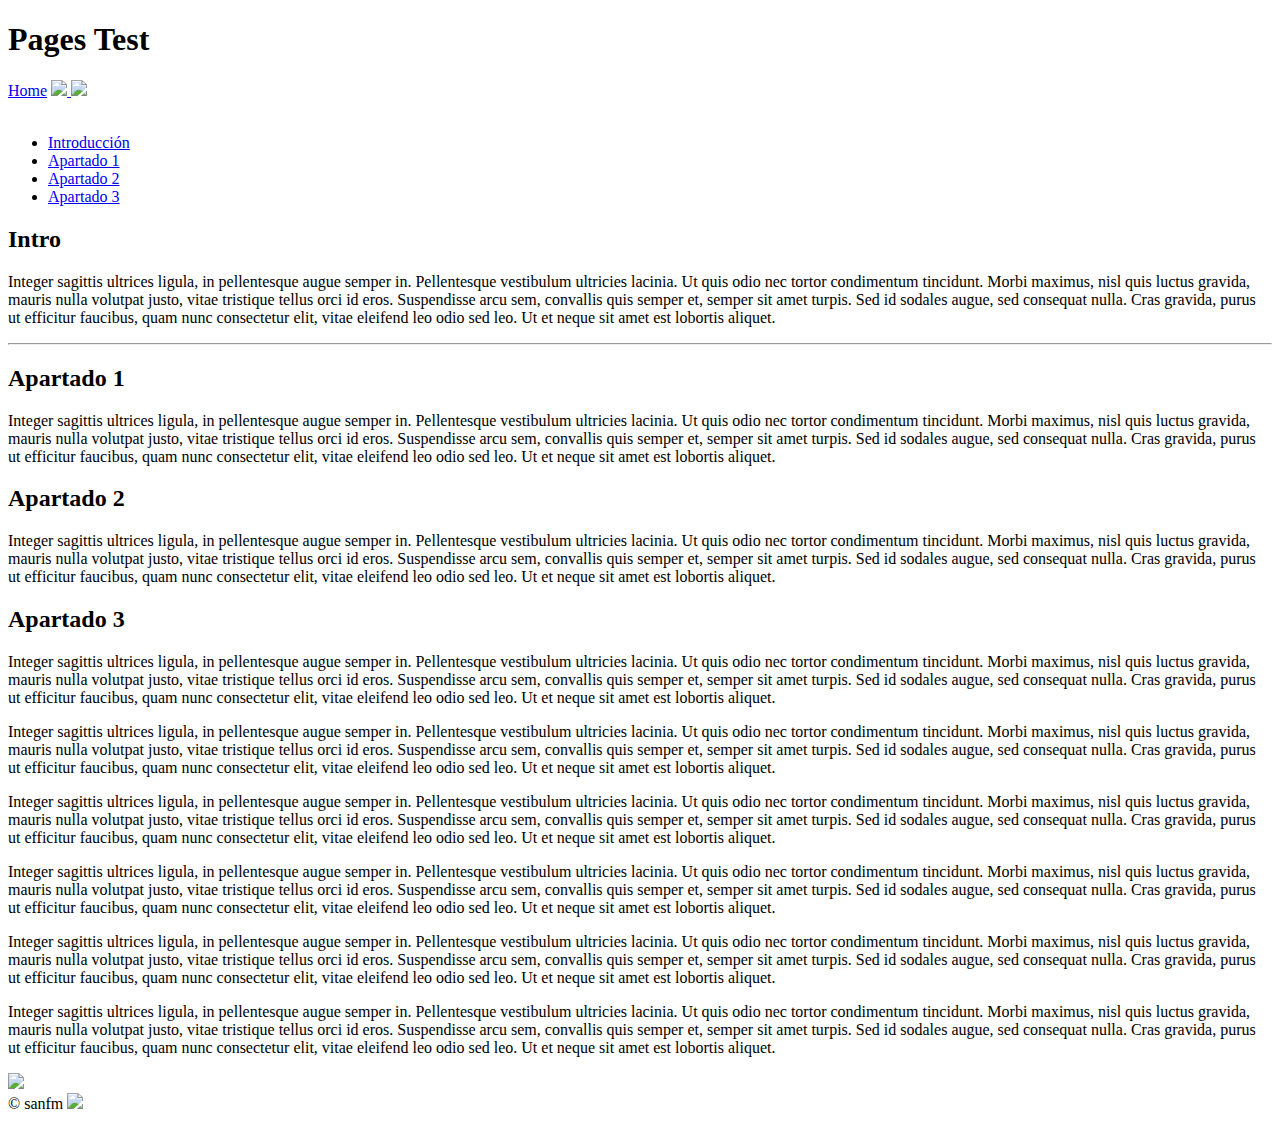
==== pages/index.html @ 2fdf8bf9 "testing subpages" ====
<!DOCTYPE html>
<html>

  <head>
    <meta charset="utf-8">
    <meta name="author" content="sanfm">
    <meta name="viewport" content="width=device-width, initial-scale=1.0">
    <title>Mi página de prueba</title>
    <link href="css/style.css" rel="stylesheet" type="text/css">
  </head>



  

  <body>

    <header class="articulo">
        <h1>Pages Test</h1>
        <a href="#" class="home-link">Home</a>
        <a href="#">
            <img class="sanfmlogo" src="images/sanfm-logo.png">
        </a>
        <img class="imgHeader" src="images/under-construction.jpg">
    </header>

    <br>

    <div class="flex-container">
        <div class="menu">
            <ul>
                <li><a href="#intro">Introducción</a></li>
                <li><a href="#apartado1">Apartado 1</a></li>
                <li><a href="#apartado2">Apartado 2</a></li>
                <li><a href="#apartado3">Apartado 3</a></li>
            </ul>    
        </div>



        <article class="content">
            <h2 id="intro">Intro</h2>
            <p>
                Integer sagittis ultrices ligula, in pellentesque augue semper in. Pellentesque vestibulum ultricies lacinia. Ut quis odio nec tortor condimentum tincidunt. Morbi maximus, nisl quis luctus gravida, mauris nulla volutpat justo, vitae tristique tellus orci id eros. Suspendisse arcu sem, convallis quis semper et, semper sit amet turpis. Sed id sodales augue, sed consequat nulla. Cras gravida, purus ut efficitur faucibus, quam nunc consectetur elit, vitae eleifend leo odio sed leo. Ut et neque sit amet est lobortis aliquet.
            </p>

            <hr>

            <h2 id="apartado1">Apartado 1</h2>
            <p>
                Integer sagittis ultrices ligula, in pellentesque augue semper in. Pellentesque vestibulum ultricies lacinia. Ut quis odio nec tortor condimentum tincidunt. Morbi maximus, nisl quis luctus gravida, mauris nulla volutpat justo, vitae tristique tellus orci id eros. Suspendisse arcu sem, convallis quis semper et, semper sit amet turpis. Sed id sodales augue, sed consequat nulla. Cras gravida, purus ut efficitur faucibus, quam nunc consectetur elit, vitae eleifend leo odio sed leo. Ut et neque sit amet est lobortis aliquet.
            </p>
            <h2 id="apartado2">Apartado 2</h2>
            <p>
                Integer sagittis ultrices ligula, in pellentesque augue semper in. Pellentesque vestibulum ultricies lacinia. Ut quis odio nec tortor condimentum tincidunt. Morbi maximus, nisl quis luctus gravida, mauris nulla volutpat justo, vitae tristique tellus orci id eros. Suspendisse arcu sem, convallis quis semper et, semper sit amet turpis. Sed id sodales augue, sed consequat nulla. Cras gravida, purus ut efficitur faucibus, quam nunc consectetur elit, vitae eleifend leo odio sed leo. Ut et neque sit amet est lobortis aliquet.
            </p>
            <h2 id="apartado3">Apartado 3</h2>
            <p>
                Integer sagittis ultrices ligula, in pellentesque augue semper in. Pellentesque vestibulum ultricies lacinia. Ut quis odio nec tortor condimentum tincidunt. Morbi maximus, nisl quis luctus gravida, mauris nulla volutpat justo, vitae tristique tellus orci id eros. Suspendisse arcu sem, convallis quis semper et, semper sit amet turpis. Sed id sodales augue, sed consequat nulla. Cras gravida, purus ut efficitur faucibus, quam nunc consectetur elit, vitae eleifend leo odio sed leo. Ut et neque sit amet est lobortis aliquet.
            </p>
            <p>
                Integer sagittis ultrices ligula, in pellentesque augue semper in. Pellentesque vestibulum ultricies lacinia. Ut quis odio nec tortor condimentum tincidunt. Morbi maximus, nisl quis luctus gravida, mauris nulla volutpat justo, vitae tristique tellus orci id eros. Suspendisse arcu sem, convallis quis semper et, semper sit amet turpis. Sed id sodales augue, sed consequat nulla. Cras gravida, purus ut efficitur faucibus, quam nunc consectetur elit, vitae eleifend leo odio sed leo. Ut et neque sit amet est lobortis aliquet.
            </p>
            <p>
                Integer sagittis ultrices ligula, in pellentesque augue semper in. Pellentesque vestibulum ultricies lacinia. Ut quis odio nec tortor condimentum tincidunt. Morbi maximus, nisl quis luctus gravida, mauris nulla volutpat justo, vitae tristique tellus orci id eros. Suspendisse arcu sem, convallis quis semper et, semper sit amet turpis. Sed id sodales augue, sed consequat nulla. Cras gravida, purus ut efficitur faucibus, quam nunc consectetur elit, vitae eleifend leo odio sed leo. Ut et neque sit amet est lobortis aliquet.
            </p>
            <p>
                Integer sagittis ultrices ligula, in pellentesque augue semper in. Pellentesque vestibulum ultricies lacinia. Ut quis odio nec tortor condimentum tincidunt. Morbi maximus, nisl quis luctus gravida, mauris nulla volutpat justo, vitae tristique tellus orci id eros. Suspendisse arcu sem, convallis quis semper et, semper sit amet turpis. Sed id sodales augue, sed consequat nulla. Cras gravida, purus ut efficitur faucibus, quam nunc consectetur elit, vitae eleifend leo odio sed leo. Ut et neque sit amet est lobortis aliquet.
            </p>
            <p>
                Integer sagittis ultrices ligula, in pellentesque augue semper in. Pellentesque vestibulum ultricies lacinia. Ut quis odio nec tortor condimentum tincidunt. Morbi maximus, nisl quis luctus gravida, mauris nulla volutpat justo, vitae tristique tellus orci id eros. Suspendisse arcu sem, convallis quis semper et, semper sit amet turpis. Sed id sodales augue, sed consequat nulla. Cras gravida, purus ut efficitur faucibus, quam nunc consectetur elit, vitae eleifend leo odio sed leo. Ut et neque sit amet est lobortis aliquet.
            </p>
            <p>
                Integer sagittis ultrices ligula, in pellentesque augue semper in. Pellentesque vestibulum ultricies lacinia. Ut quis odio nec tortor condimentum tincidunt. Morbi maximus, nisl quis luctus gravida, mauris nulla volutpat justo, vitae tristique tellus orci id eros. Suspendisse arcu sem, convallis quis semper et, semper sit amet turpis. Sed id sodales augue, sed consequat nulla. Cras gravida, purus ut efficitur faucibus, quam nunc consectetur elit, vitae eleifend leo odio sed leo. Ut et neque sit amet est lobortis aliquet.
            </p>
        </article>

        


        <div class="rightbar">
            <img class="sanfmlogo" src="images/sanfm-logo-black.png">
        </div>



        

    </div>

    <footer>
        <span>
            © sanfm
        </span>
        <a href="https://github.com/sanfm?tab=repositories">
            <img class="logos" src="images/GitHub-Mark-64px.png">
        </a>
    </footer>
    
  </body>

</html>
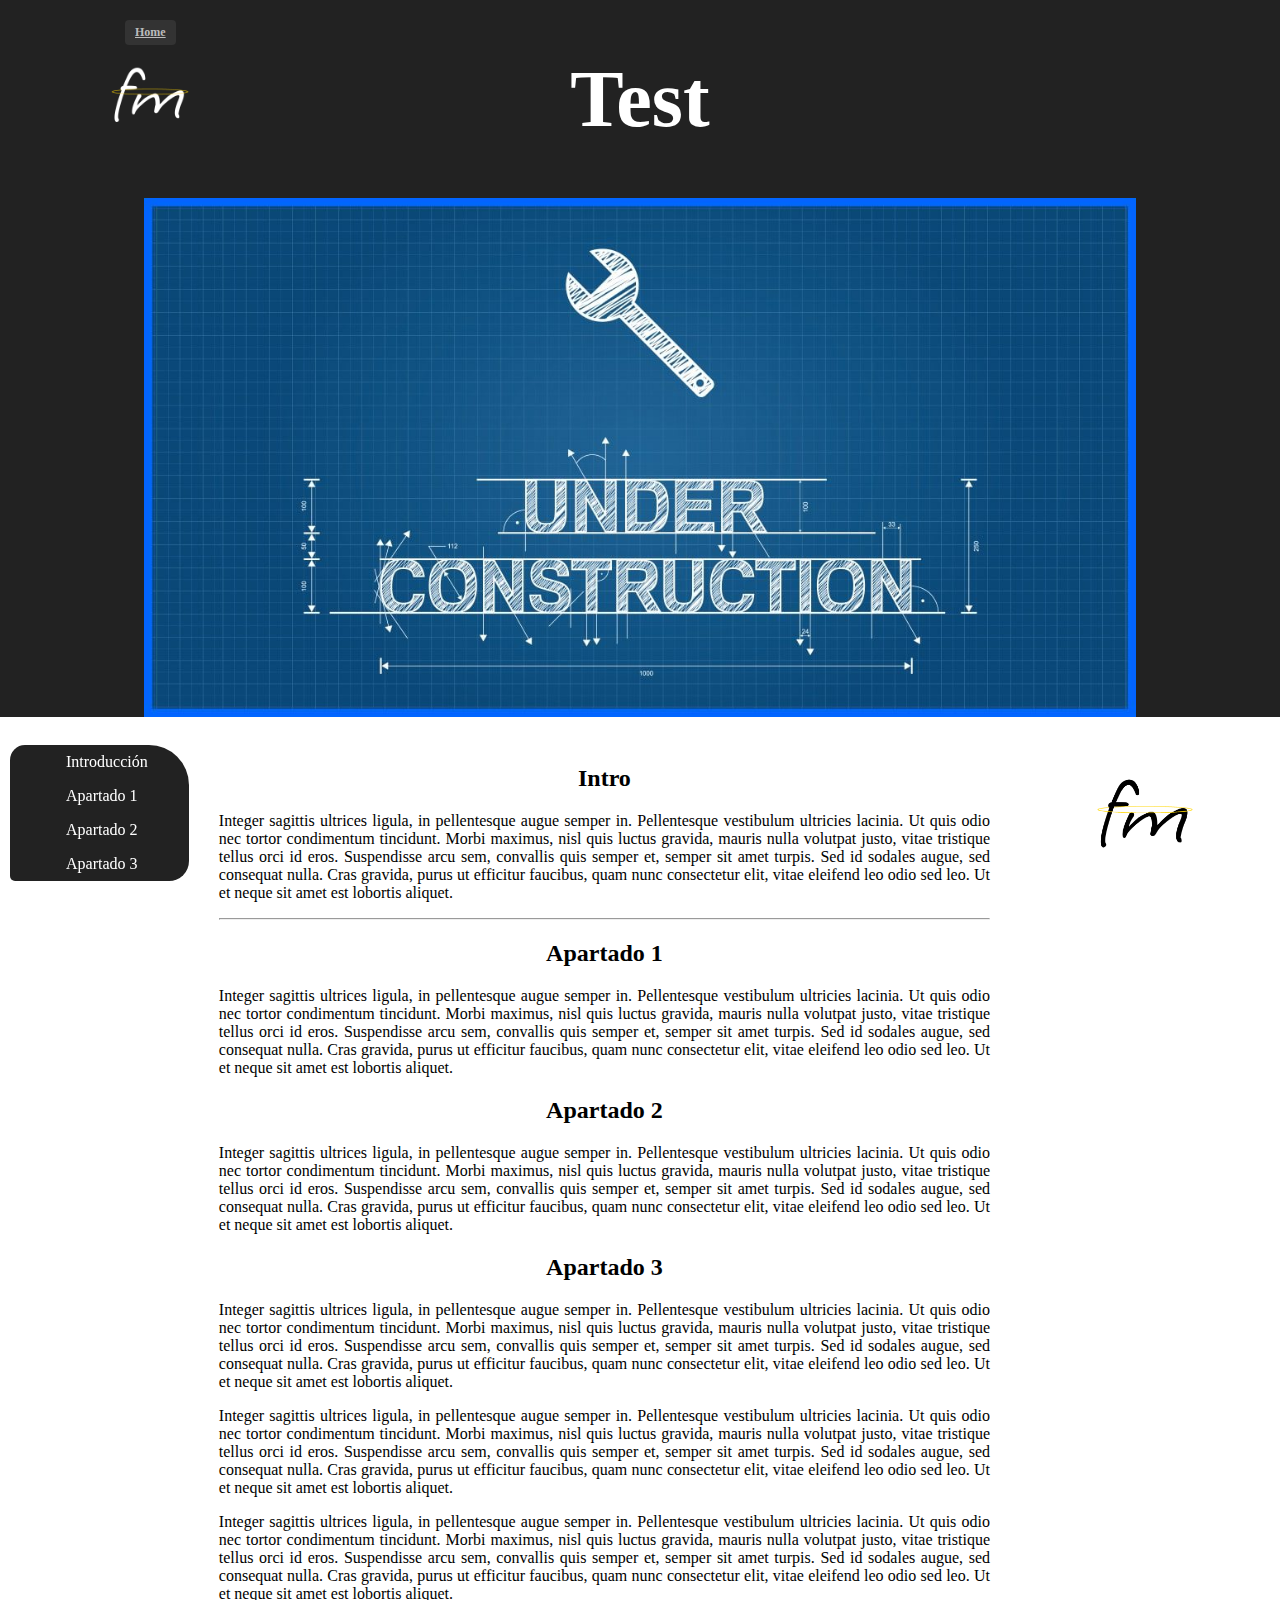
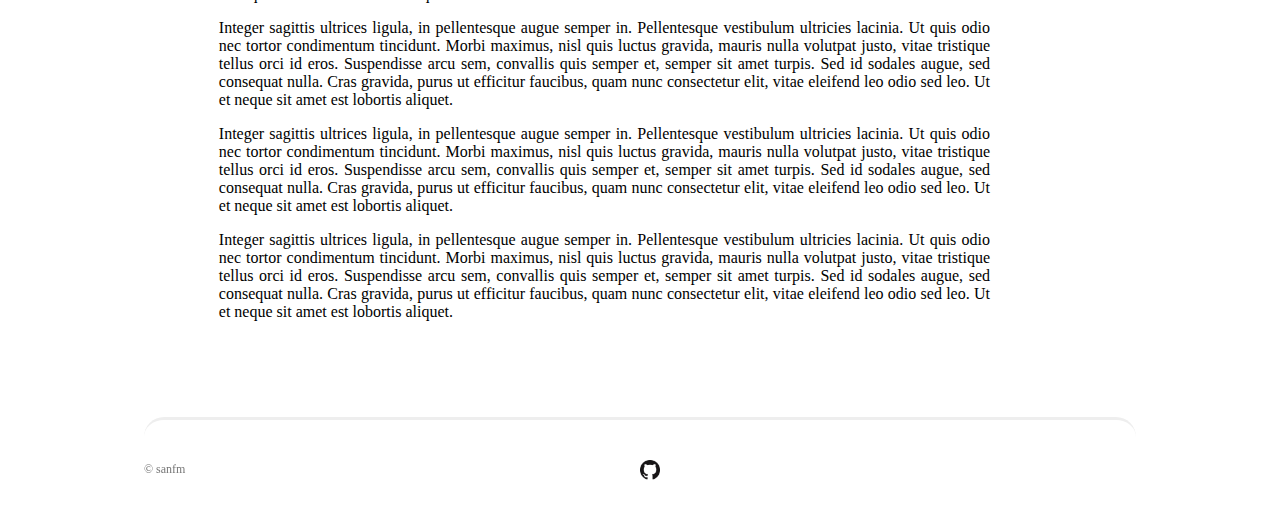
==== commit 33a6e03d: "update style ref" ====
--- a/pages/index.html
+++ b/pages/index.html
@@ -3,10 +3,11 @@
 
   <head>
     <meta charset="utf-8">
-    <meta name="author" content="sanfm">
+    <meta name="sanfm">
     <meta name="viewport" content="width=device-width, initial-scale=1.0">
     <title>Mi página de prueba</title>
-    <link href="css/style.css" rel="stylesheet" type="text/css">
+    <link rel="icon" type="image/x-icon" href="/themes/images/sanfm-logo-black.ico">
+    <link href="/themes/css/article_style.css" rel="stylesheet" type="text/css">
   </head>
 
 
@@ -16,12 +17,12 @@
   <body>
 
     <header class="articulo">
-        <h1>Pages Test</h1>
+        <h1>Test</h1>
         <a href="#" class="home-link">Home</a>
         <a href="#">
-            <img class="sanfmlogo" src="images/sanfm-logo.png">
+            <img class="sanfmlogo" src="/themes/images/sanfm-logo.png">
         </a>
-        <img class="imgHeader" src="images/under-construction.jpg">
+        <img class="imgHeader" src="/themes/images/under-construction.jpg">
     </header>
 
     <br>
@@ -79,7 +80,7 @@
 
 
         <div class="rightbar">
-            <img class="sanfmlogo" src="images/sanfm-logo-black.png">
+            <img class="sanfmlogo" src="/themes/images/sanfm-logo-black.png">
         </div>
 
 
@@ -93,11 +94,10 @@
             © sanfm
         </span>
         <a href="https://github.com/sanfm?tab=repositories">
-            <img class="logos" src="images/GitHub-Mark-64px.png">
+            <img class="logos" src="/themes/images/GitHub-Mark-64px.png">
         </a>
     </footer>
     
   </body>
 
 </html>
-
--- a/themes/css/article_style.css
+++ b/themes/css/article_style.css
@@ -0,0 +1,153 @@
+html,
+body {
+ margin:0;
+ padding:0;
+ border:0;
+ outline:0;
+ font-size:100%;
+ font:inherit;
+ vertical-align:baseline;
+}
+
+
+
+header.articulo {
+    background-color: rgb(34, 34, 34);
+    display: flex;
+    flex-direction: column;
+    justify-content: center;
+    align-items: center;
+    color: #fff;
+    font-size: 2.5rem;
+}
+
+/* Imagen del header */
+img.imgHeader {
+    max-width: 62rem;
+    height: auto;
+}
+
+/* Botón del header */
+.home-link {
+    position:absolute;
+    top:20px;
+    left: 125px;
+    background-color:#333;
+    color:#bbb;
+    padding:5px 10px;
+    border-radius:4px;
+    font-size:12px;
+    font-weight:bold;
+    -webkit-transition:color 0.2s ease-in-out 0s;
+    -moz-transition:color 0.2s ease-in-out 0s;
+    -o-transition:color 0.2s ease-in-out 0s;
+    transition:color 0.2s ease-in-out 0s
+}
+.home-link:hover {
+    color:#fff
+}
+/* logo del header */
+header img.sanfmlogo {
+    max-width: 200px;
+    height: auto;
+    display: inline-block;
+    position: absolute;
+    top: 40px;
+    left: 50px;
+}
+
+
+
+
+
+
+.flex-container {
+    display: flex;
+    justify-content: space-between;
+    padding: 10px;
+    column-gap: 30px;
+}
+
+/* left sidebar */
+.menu {
+    flex-basis: 14.375rem;
+    align-self: flex-start;
+    width: auto;
+    position: -webkit-sticky;
+    position: sticky;
+    top: 1rem;
+}
+.menu ul {
+    list-style-type: none;
+    margin: 0;
+    background-color: rgb(34, 34, 34);
+    border-radius: 15px 40px 20px 5px;
+}
+.menu li a {
+    display: block;
+    color: white;
+    padding: 8px 16px;
+    text-decoration: none;
+}
+/*   Change the link color on hover */
+.menu ul a:hover {
+    background-color: white;
+    color: black;
+}
+
+
+
+
+/* article */
+.content {
+    flex-basis: 62rem;
+    align-self: flex-start;
+}
+.content h2 {
+    text-align: center;
+}
+.content p {
+    text-align: justify;
+}
+
+
+
+
+/* right sidebar */
+.rightbar {
+    flex-basis: 14.375rem;
+    align-self: flex-start;
+    position: -webkit-sticky;
+    position: sticky;
+    top: 1rem;
+}
+.rightbar img {
+    max-width: 250px;
+    height: auto;
+    display: inline-block;
+}
+
+
+
+/* footer */
+footer {
+    position: relative;
+    font-size: 12px;
+    line-height: 1.5;
+    color: #777;
+    clear: both;
+    width: 62rem;
+    display: block;
+    padding: 40px 0;
+    margin: 70px auto 0 auto;
+    border-top: 3px solid #eee;
+    border-radius: 20px;
+}
+img.logos {
+    max-width: 20px;
+    height: auto;
+    display: inline-block;
+    position: absolute;
+    top: 40px;
+    left: 50%;
+}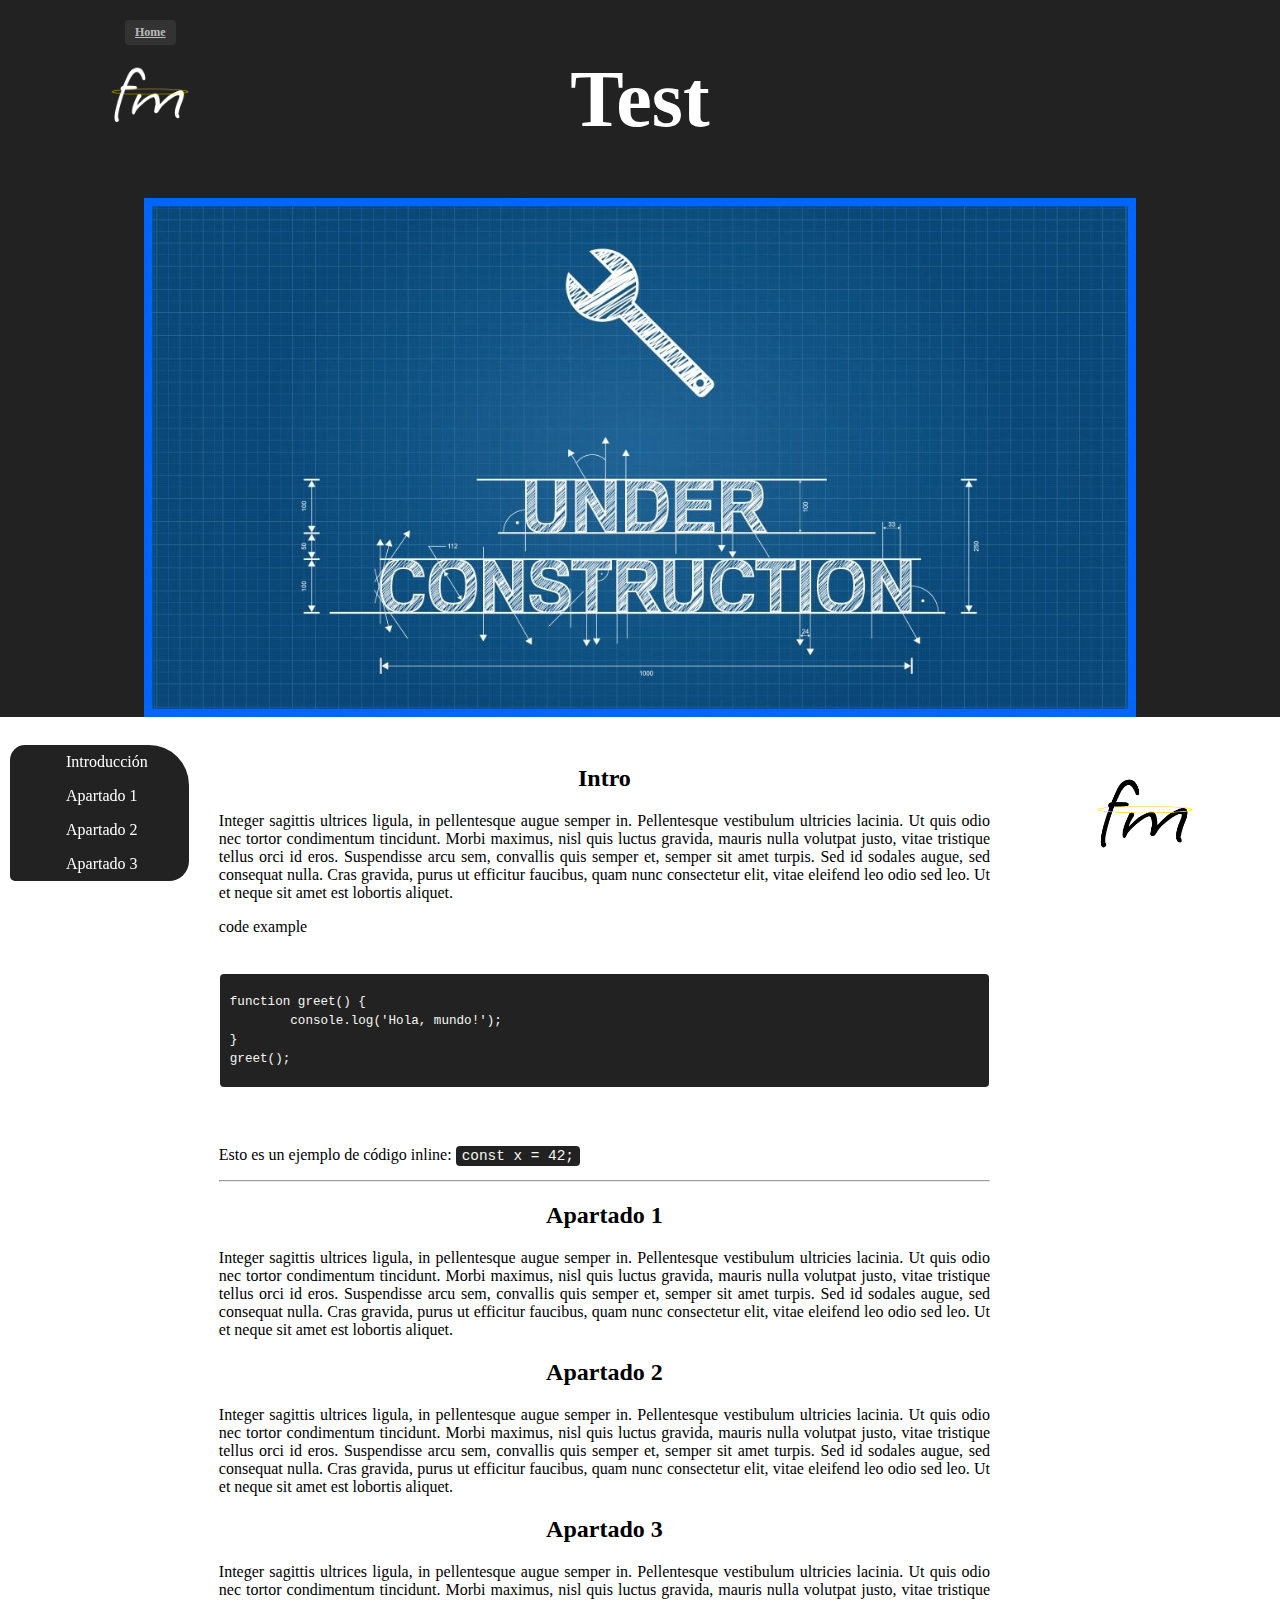
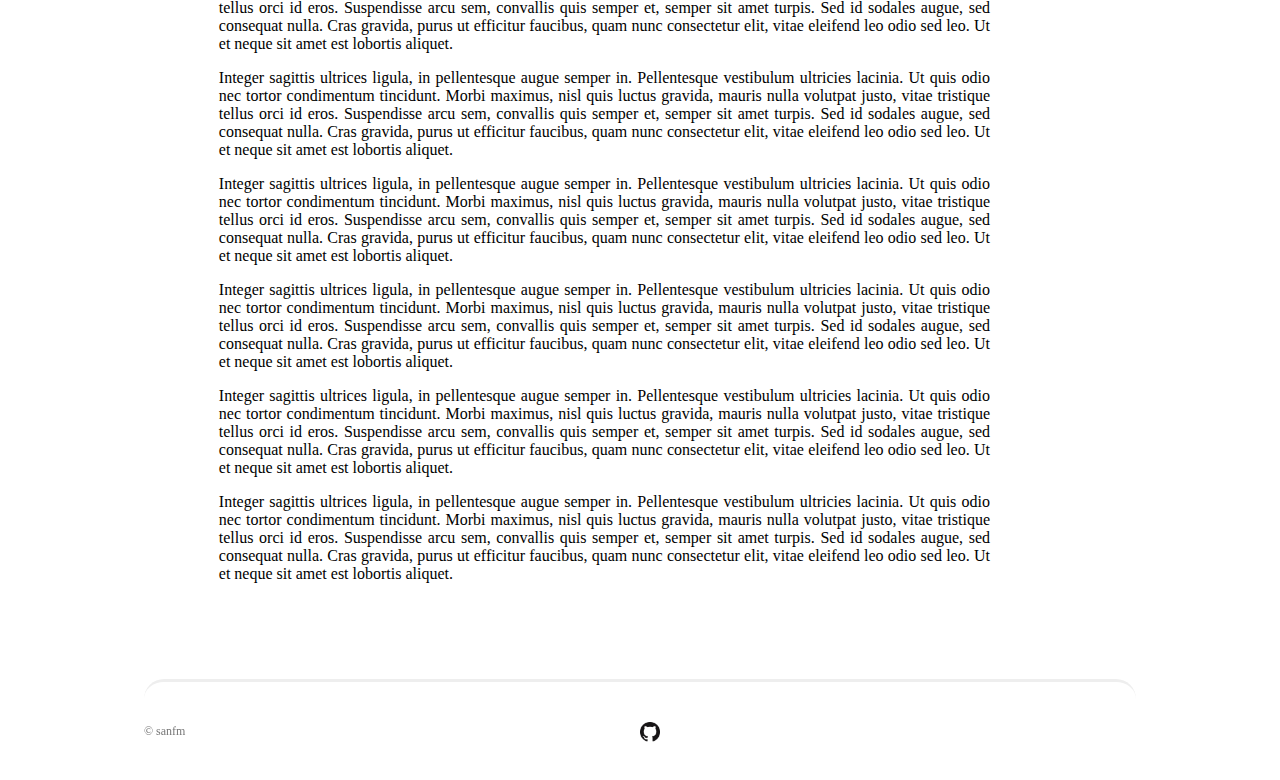
==== commit 4c28850b: "update css style" ====
--- a/pages/index.html
+++ b/pages/index.html
@@ -18,8 +18,8 @@
 
     <header class="articulo">
         <h1>Test</h1>
-        <a href="#" class="home-link">Home</a>
-        <a href="#">
+        <a href="/" class="home-link">Home</a>
+        <a href="/">
             <img class="sanfmlogo" src="/themes/images/sanfm-logo.png">
         </a>
         <img class="imgHeader" src="/themes/images/under-construction.jpg">
@@ -44,6 +44,20 @@
             <p>
                 Integer sagittis ultrices ligula, in pellentesque augue semper in. Pellentesque vestibulum ultricies lacinia. Ut quis odio nec tortor condimentum tincidunt. Morbi maximus, nisl quis luctus gravida, mauris nulla volutpat justo, vitae tristique tellus orci id eros. Suspendisse arcu sem, convallis quis semper et, semper sit amet turpis. Sed id sodales augue, sed consequat nulla. Cras gravida, purus ut efficitur faucibus, quam nunc consectetur elit, vitae eleifend leo odio sed leo. Ut et neque sit amet est lobortis aliquet.
             </p>
+
+	    <p>code example</p>
+
+	    <pre>
+	    	<code>
+function greet() {
+	console.log('Hola, mundo!');
+}
+greet();
+		</code>
+	   </pre>
+
+	   <p>Esto es un ejemplo de código inline: <code>const x = 42;</code></p>
+
 
             <hr>
 
--- a/themes/css/article_style.css
+++ b/themes/css/article_style.css
@@ -150,4 +150,42 @@
     position: absolute;
     top: 40px;
     left: 50%;
-}+}
+
+
+
+/* Bloque pre */
+pre {
+    /*background-color: #1e1e1e; /* Fondo oscuro */
+    color: #d4d4d4; /* Texto claro */
+    padding: 1px 1px; /* Menos espacio vertical, más horizontal */
+    border-radius: 8px; /* Bordes redondeados */
+    overflow-x: auto; /* Scroll horizontal */
+    font-family: 'Courier New', Courier, monospace; /* Fuente monoespaciada */
+    font-size: 14px; /* Tamaño de fuente */
+    line-height: 1.5; /* Altura de línea */
+    margin: 10px 0; /* Menor margen vertical */
+    white-space: pre-wrap; /* Ajusta líneas largas */
+    word-wrap: break-word; /* Permite dividir palabras largas */
+    text-align: left !important; /* Fuerza alineación a la izquierda */
+}
+
+/* Bloque code dentro de pre */
+pre code {
+    display: block; /* Asegura comportamiento de bloque */
+    margin: 0; /* Sin márgenes extra */
+    padding: 0px 10px; /* Sin relleno interno adicional */
+    text-align: left !important; /* Fuerza alineación a la izquierda */
+}
+
+/* Código inline */
+code {
+    background-color: rgb(34, 34, 34); /* Fondo */
+    color: #f8f8f2; /* Texto */
+    padding: 2px 6px; /* Más espacio horizontal */
+    border-radius: 4px; /* Bordes redondeados */
+    font-family: 'Courier New', Courier, monospace; /* Fuente monoespaciada */
+    font-size: 90%; /* Tamaño relativo */
+    display: inline; /* Asegura comportamiento inline */
+    text-align: left !important; /* Previene alineación global */
+}
